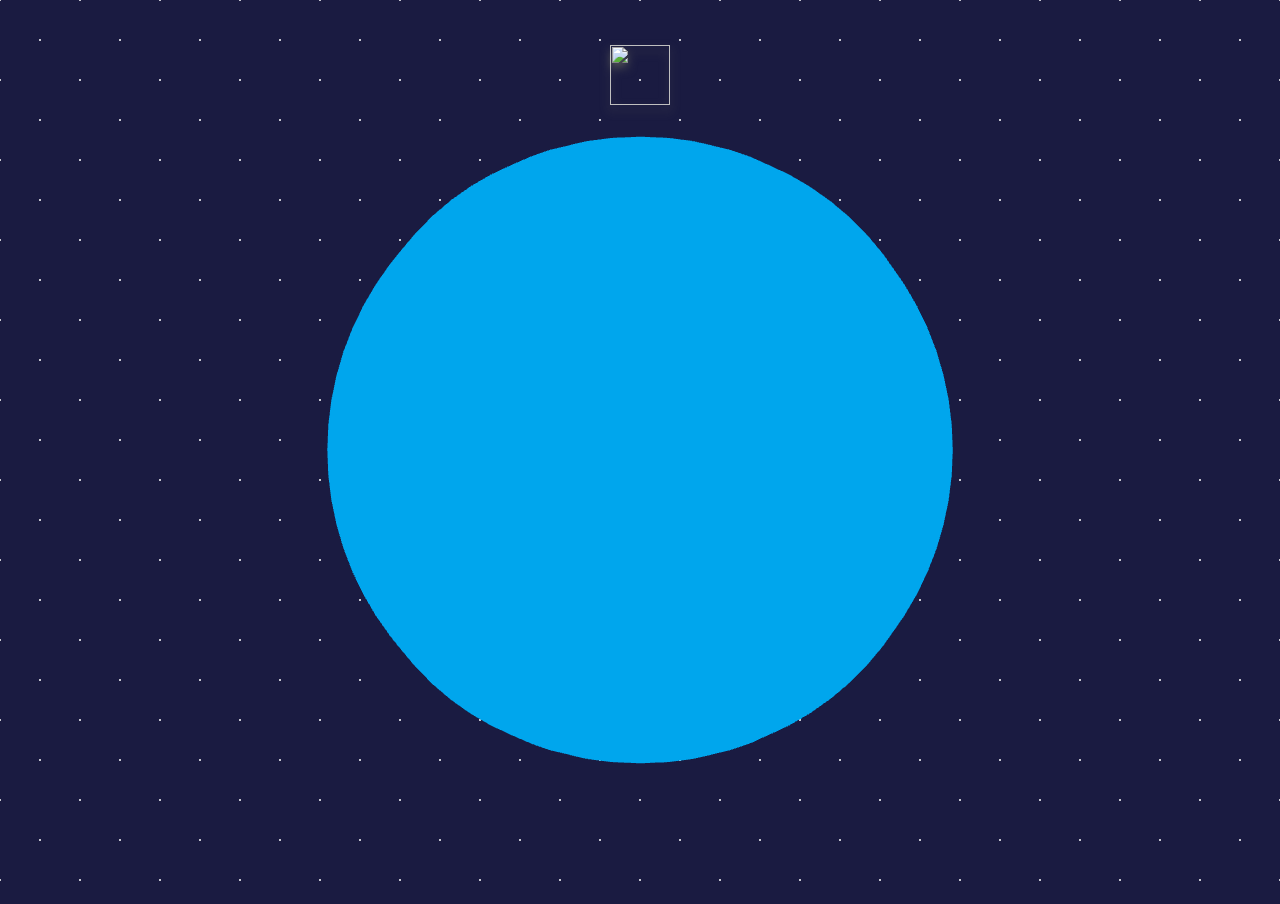
==== index.html @ da719aac "init commit" ====
<!DOCTYPE html>
<html>
<head>
	<meta charset="UTF-8" />
	<meta name="viewport" content="width=device-width, initial-scale=1, user-scalable=no">
	<title>MonacoinNodeMap</title>
	<link rel="stylesheet" href="style.css"/>
	<script defer src="js/three.min.js"></script>
	<script src="https://cdn.jsdelivr.net/npm/chart.js@2.8.0"></script>
	<script defer src="js/TrackballControls.js"></script>
	<script defer src="main.js"></script>
</head>
<body>
<div id="graphIcon">
	<img src=https://2.bp.blogspot.com/-T7EgIQzy5dg/VXOTrfWCl0I/AAAAAAAAuCU/UhyYVqZ9jE8/s800/graph01_circle.png width=60 height=60 id="js-show-popup">
</div>
<div class="popup" id="js-popup">
	<div class="popup-inner">
		<div class="close-btn" id="js-close-btn">x</div>
		<div id ="versionTable">
			<table>
				<thead>
					<tr><th>Version</th><th>count</th></tr>
				</thead>
				<tbody id="version-table"></tbody>
			</table>
		</div>
		<div id ="networkTable">
			<table>
				<thead>
					<tr><th>Network</th><th>count</th></tr>
				</thead>
				<tbody id="network-table"></tbody>
			</table>
		</div>
	</div>
	<div class="black-background" id="js-black-bg"></div>
</div>
</body>
</html>
---- style.css ----
* {
	margin: 0;
}

body {
	overflow: hidden;
	background-color: #1a1b41;
	background-image: radial-gradient(#ffffff 1%, transparent 2%),
	radial-gradient(#ffffff 1%, transparent 2%);
	background-position: 0 0, 40px 40px;
	background-size : 80px 80px;
}

#graphIcon {
	top:5%;
	width:100%;
	text-align:center;
	position:fixed;
}

#graphIcon img {
	filter: drop-shadow(0px 5px 5px #555555);
}

#graphIcon img:active {
	filter: drop-shadow(0px 0px 0px #555555);

}

.popup {
	position: fixed;
	left: 0;
	top: 0;
	width: 100%;
	height: 100%;
	z-index: 9999;
	opacity: 0;
	visibility: hidden;
	transition: .6s;
}
.popup:hover {
	box-shadow: 0 4px 5px 0 rgba(0,0,0,.14), 0 1px 10px 0 rgba(0,0,0,.12), 0 2px 4px -1px rgba(0,0,0,.2);
}
.popup.is-show {
	opacity: 1;
	visibility: visible;
}
.popup-inner {
	position: fixed;
	left: 50%;
	top: 0;
	bottom: 0;
	transform: translate(-50%);
	//transform: translate(-50%, -50%);
	width: 80%;
	max-width: 80%;
	padding: 50px;
	background-color: #d6f0ff;
	z-index: 2;
	overflow-y: auto;
}
.popup-inner img {
	width: 100%;
}
.close-btn{
	font-size: 400%;
	font-weight: bold;
	position: absolute;
	right: 0;
	top: 0;
	width: 50px;
	height: 50px;
	line-height: 50px;
	text-align: center;
	cursor: pointer;
}
.black-background {
	position: absolute;
	left: 0;
	top: 0;
	width: 100%;
	height: 100%;
	background-color: rgba(0,0,0,.8);
	z-index: 1;
	cursor: pointer;
}
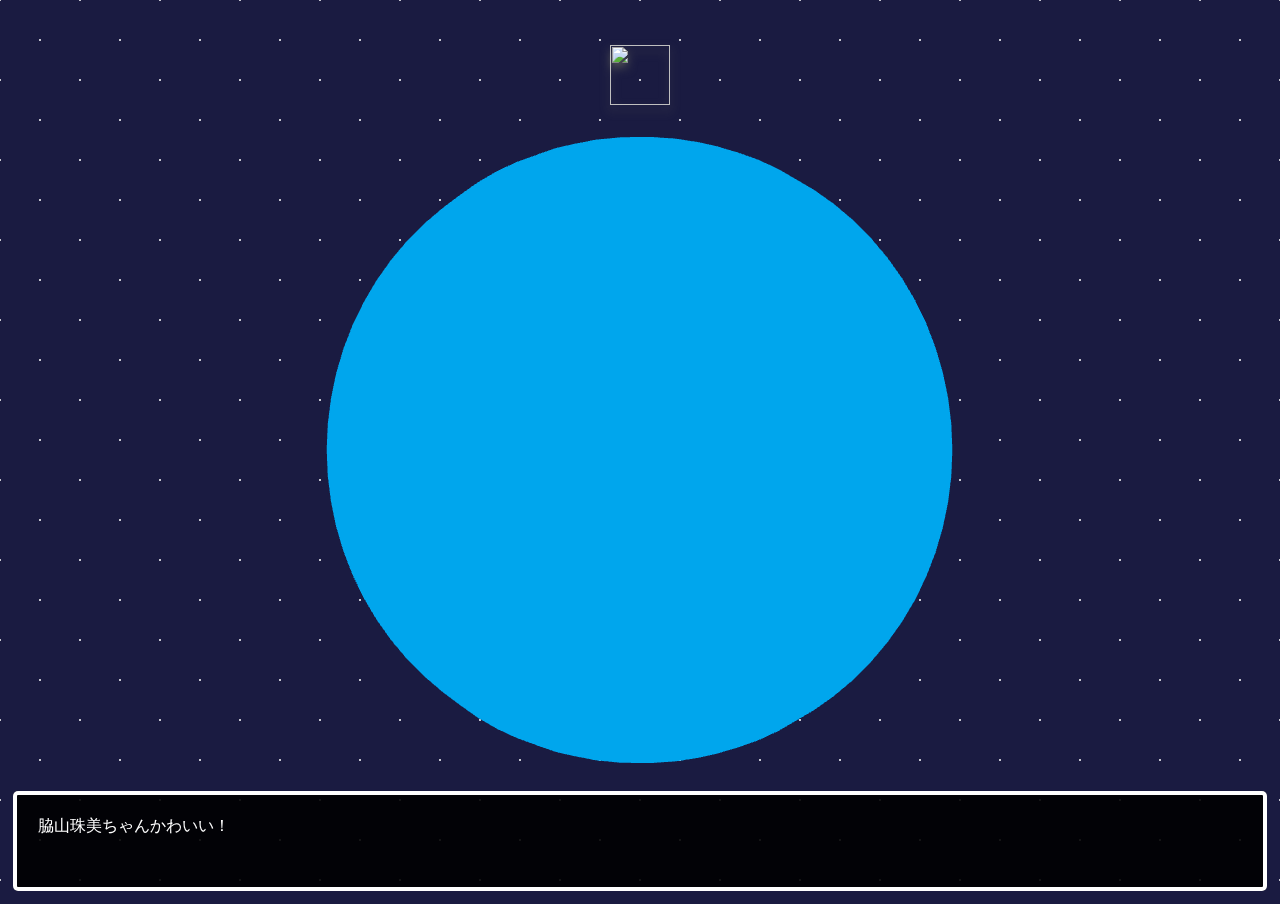
==== commit d8bfe9e7: "Use gltf file(thanks @pointsute1)" ====
--- a/index.html
+++ b/index.html
@@ -4,15 +4,21 @@
 	<meta charset="UTF-8" />
 	<meta name="viewport" content="width=device-width, initial-scale=1, user-scalable=no">
 	<title>MonacoinNodeMap</title>
-	<link rel="stylesheet" href="style.css"/>
+	<link rel="stylesheet" href="css/style.css">
 	<script defer src="js/three.min.js"></script>
+	<script defer src="https://cdn.rawgit.com/mrdoob/three.js/master/examples/js/loaders/GLTFLoader.js"></script>
 	<script src="https://cdn.jsdelivr.net/npm/chart.js@2.8.0"></script>
 	<script defer src="js/TrackballControls.js"></script>
-	<script defer src="main.js"></script>
+	<script defer src="js/main.js"></script>
 </head>
 <body>
-<div id="graphIcon">
-	<img src=https://2.bp.blogspot.com/-T7EgIQzy5dg/VXOTrfWCl0I/AAAAAAAAuCU/UhyYVqZ9jE8/s800/graph01_circle.png width=60 height=60 id="js-show-popup">
+<div class="graphIcon">
+	<img src=https://esplora.electrum-mona.org/img/icons/menu-logo.png width=60 height=60 id="js-show-popup">
+</div>
+<div class="textboard">
+	<p class="textboard-element">
+		脇山珠美ちゃんかわいい！
+	</p>
 </div>
 <div class="popup" id="js-popup">
 	<div class="popup-inner">
@@ -20,7 +26,7 @@
 		<div id ="versionTable">
 			<table>
 				<thead>
-					<tr><th>Version</th><th>count</th></tr>
+					<tr><th>Version</th></tr>
 				</thead>
 				<tbody id="version-table"></tbody>
 			</table>
@@ -28,7 +34,7 @@
 		<div id ="networkTable">
 			<table>
 				<thead>
-					<tr><th>Network</th><th>count</th></tr>
+					<tr><th>Network</th></tr>
 				</thead>
 				<tbody id="network-table"></tbody>
 			</table>
--- a/css/style.css
+++ b/css/style.css
@@ -0,0 +1,119 @@
+* {
+	margin: 0;
+}
+
+@font-face {
+	font-family: "PixelMplus";
+	src: url("../font/PixelMplus12-Regular.eot?")	format('eot'),
+		 url("../font/PixelMplus12-Regular.woff2") format('woff2'),
+		 url("../font/PixelMplus12-Regular.woff")	format('woff'),
+		 url("../font/PixelMplus12-Regular.ttf")	 format('truetype');
+}
+.PixelMplusClass {
+	font-family: "PixelMplus";
+}
+
+body {
+	overflow: hidden;
+	background-color: #1a1b41;
+	background-image: radial-gradient(#ffffff 1%, transparent 2%),
+	radial-gradient(#ffffff 1%, transparent 2%);
+	background-position: 0 0, 40px 40px;
+	background-size : 80px 80px;
+	font-family: PixelMplus;
+}
+
+.graphIcon {
+	top:5%;
+	width:100%;
+	text-align:center;
+	position:fixed;
+}
+
+.graphIcon img {
+	filter: drop-shadow(0px 5px 5px #555555);
+}
+
+.graphIcon img:active {
+	filter: drop-shadow(0px 0px 0px #555555);
+
+}
+
+.textboard {
+	bottom: 1%;
+	left: 1%;
+	right: 1%;
+	height: 100px;
+	font-size: 1rem;
+	color: #FFF;
+	border-radius: 5px;
+	box-shadow: 0 0 0 4px #FFF inset;
+	background-color: rgba(0,0,0,0.9);
+	position:fixed;
+}
+
+.textboard-element {
+	margin: 2%;
+	white-space: nowrap;
+	overflow: hidden;
+}
+
+.popup {
+	position: fixed;
+	left: 0;
+	top: 0;
+	width: 100%;
+	height: 100%;
+	z-index: 9999;
+	opacity: 0;
+	visibility: hidden;
+	transition: .6s;
+}
+.popup:hover {
+	box-shadow: 0 4px 5px 0 rgba(0,0,0,.14), 0 1px 10px 0 rgba(0,0,0,.12), 0 2px 4px -1px rgba(0,0,0,.2);
+}
+.popup.is-show {
+	opacity: 1;
+	visibility: visible;
+}
+.popup-inner {
+	left: 50%;
+	top: 1%;
+	bottom: 20%;
+	transform: translate(-50%);
+	width: 100%;
+	max-width: 98%;
+	color: #FFF;
+	border-radius: 5px;
+	box-shadow: 0 0 0 4px #FFF inset;
+	background-color: rgba(0,0,0,0.9);
+	position:fixed;
+	z-index: 2;
+	overflow-y: auto;
+}
+.popup-inner img {
+	width: 100%;
+}
+.close-btn{
+	font-size: 400%;
+	font-weight: bold;
+	position: absolute;
+	right: 0;
+	top: 0;
+	width: 50px;
+	height: 20px;
+	line-height: 50px;
+	text-align: center;
+	cursor: pointer;
+}
+.black-background {
+	position: fixed;
+	position: absolute;
+	left: 0;
+	bottom: 0;
+	width: 100%;
+	height: 100%;
+	background-color: rgba(0,0,0,.8);
+	z-index: 1;
+	cursor: pointer;
+}
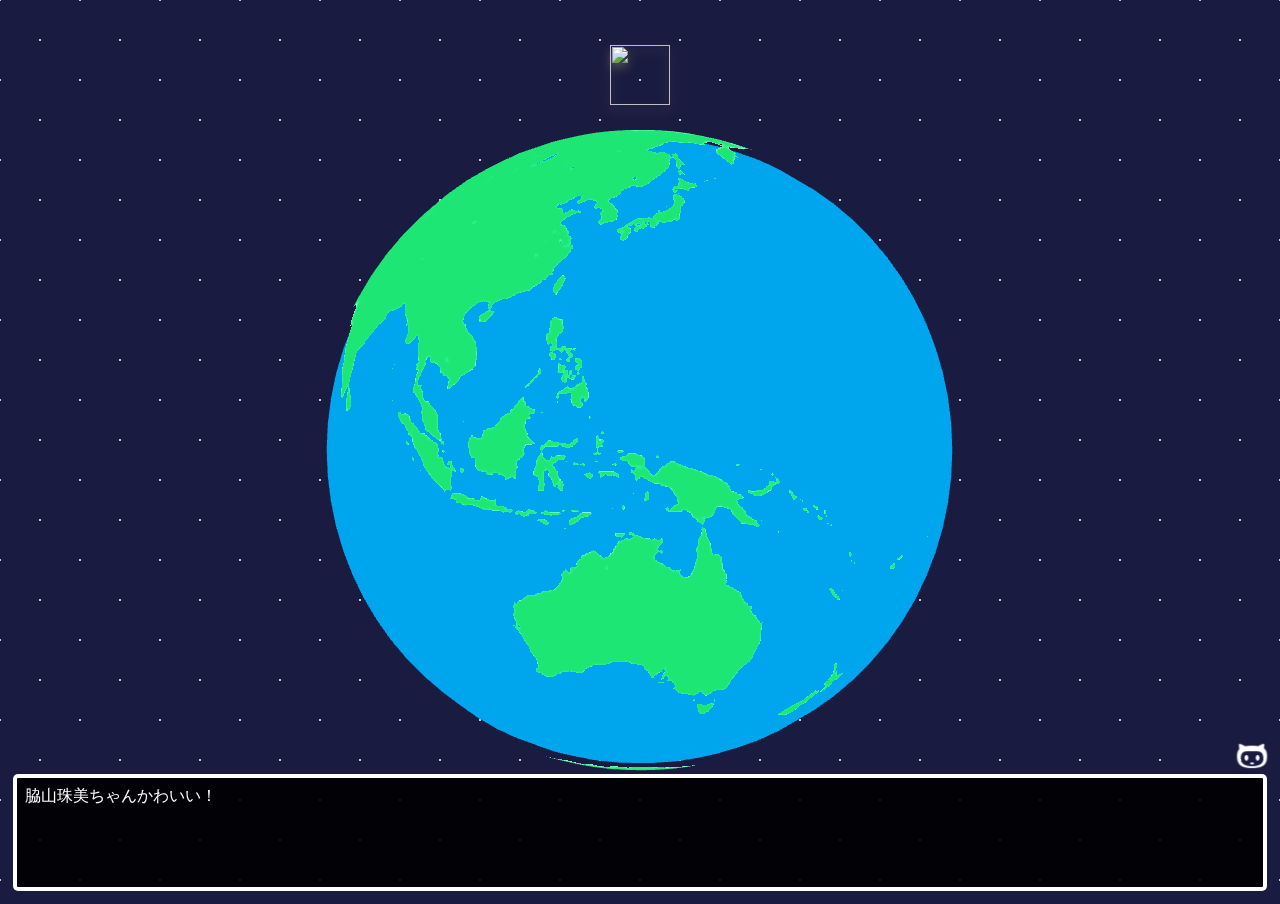
==== commit 84d6d96e: "Use local files & Add Readme" ====
--- a/index.html
+++ b/index.html
@@ -6,14 +6,17 @@
 	<title>MonacoinNodeMap</title>
 	<link rel="stylesheet" href="css/style.css">
 	<script defer src="js/three.min.js"></script>
-	<script defer src="https://cdn.rawgit.com/mrdoob/three.js/master/examples/js/loaders/GLTFLoader.js"></script>
+	<script defer src="js/GLTFLoader.js"></script>
 	<script src="https://cdn.jsdelivr.net/npm/chart.js@2.8.0"></script>
 	<script defer src="js/TrackballControls.js"></script>
 	<script defer src="js/main.js"></script>
 </head>
 <body>
-<div class="graphIcon">
-	<img src=https://esplora.electrum-mona.org/img/icons/menu-logo.png width=60 height=60 id="js-show-popup">
+<div class="monacoin-logo">
+	<img src="img/menu-logo.png" width=60 height=60 id="js-show-popup">
+</div>
+<div class="github-logo">
+	<a href="https://github.com/wakiyamap/monacoin-nodemap" target="_blank" rel="noopener"><img src="img/icon-github.png" width=30 height=30></a>
 </div>
 <div class="textboard">
 	<p class="textboard-element">
--- a/css/style.css
+++ b/css/style.css
@@ -23,27 +23,33 @@
 	font-family: PixelMplus;
 }
 
-.graphIcon {
+.monacoin-logo {
 	top:5%;
 	width:100%;
 	text-align:center;
 	position:fixed;
 }
 
-.graphIcon img {
+.monacoin-logo img {
 	filter: drop-shadow(0px 5px 5px #555555);
 }
 
-.graphIcon img:active {
+.monacoin-logo img:active {
 	filter: drop-shadow(0px 0px 0px #555555);
+}
 
+.github-logo {
+	bottom:14%;
+	width:99%;
+	text-align:right;
+	position:fixed;
 }
 
 .textboard {
 	bottom: 1%;
 	left: 1%;
 	right: 1%;
-	height: 100px;
+	height: 13%;
 	font-size: 1rem;
 	color: #FFF;
 	border-radius: 5px;
@@ -53,7 +59,7 @@
 }
 
 .textboard-element {
-	margin: 2%;
+	margin: 12px;
 	white-space: nowrap;
 	overflow: hidden;
 }
@@ -67,7 +73,7 @@
 	z-index: 9999;
 	opacity: 0;
 	visibility: hidden;
-	transition: .6s;
+	transition: .3s;
 }
 .popup:hover {
 	box-shadow: 0 4px 5px 0 rgba(0,0,0,.14), 0 1px 10px 0 rgba(0,0,0,.12), 0 2px 4px -1px rgba(0,0,0,.2);
@@ -77,32 +83,32 @@
 	visibility: visible;
 }
 .popup-inner {
-	left: 50%;
+	position:fixed;
 	top: 1%;
+	right: 1%;
+	left: 1%;
 	bottom: 20%;
-	transform: translate(-50%);
-	width: 100%;
 	max-width: 98%;
+	z-index: 2;
+	padding: 10px;
 	color: #FFF;
 	border-radius: 5px;
 	box-shadow: 0 0 0 4px #FFF inset;
 	background-color: rgba(0,0,0,0.9);
-	position:fixed;
-	z-index: 2;
 	overflow-y: auto;
 }
 .popup-inner img {
 	width: 100%;
 }
 .close-btn{
-	font-size: 400%;
+	font-size: 200%;
 	font-weight: bold;
 	position: absolute;
 	right: 0;
 	top: 0;
-	width: 50px;
+	width: 35px;
 	height: 20px;
-	line-height: 50px;
+	line-height: 35px;
 	text-align: center;
 	cursor: pointer;
 }
@@ -116,4 +122,4 @@
 	background-color: rgba(0,0,0,.8);
 	z-index: 1;
 	cursor: pointer;
-}
+}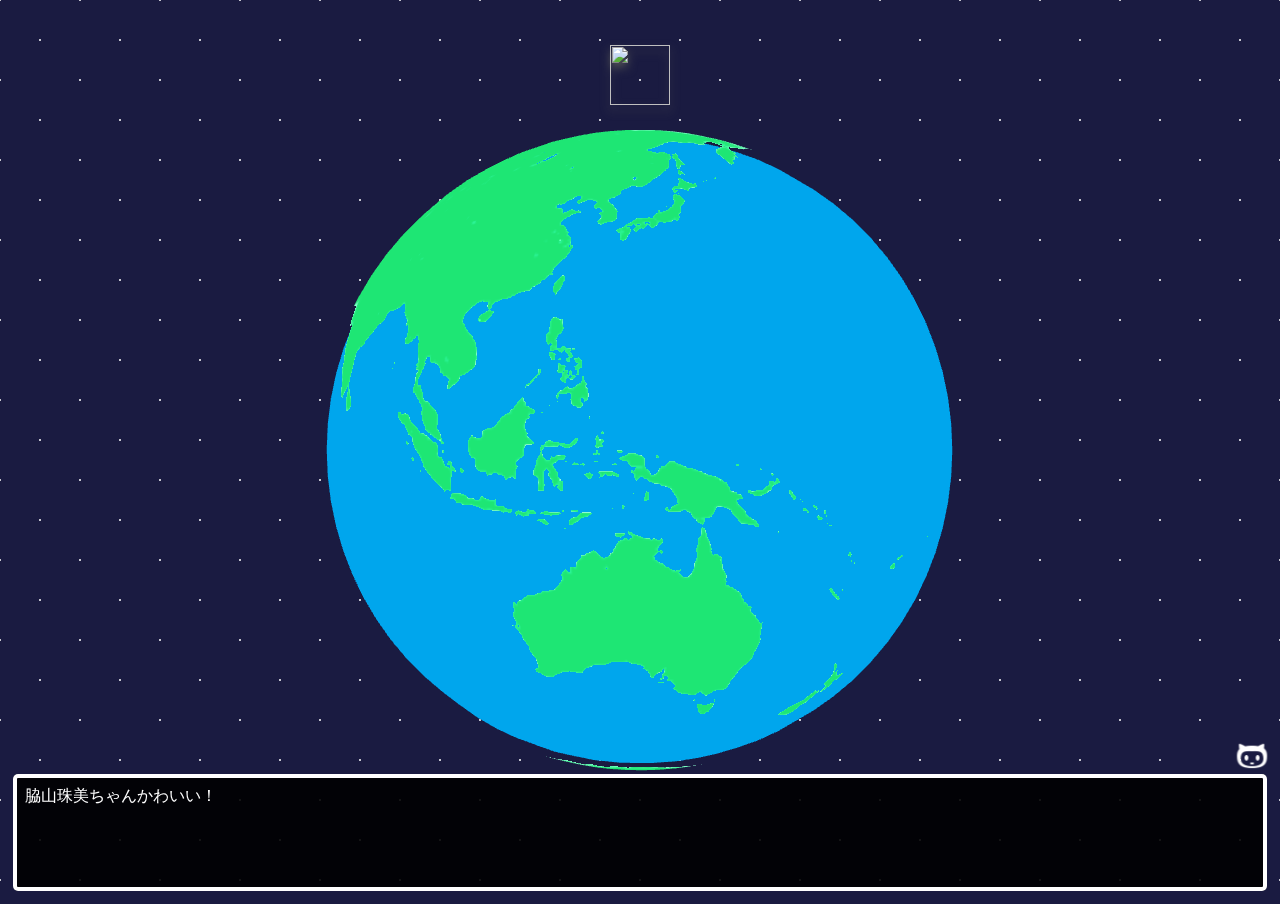
==== commit 7a36ee65: "preload json & gltf" ====
--- a/index.html
+++ b/index.html
@@ -5,6 +5,10 @@
 	<meta name="viewport" content="width=device-width, initial-scale=1, user-scalable=no">
 	<title>MonacoinNodeMap</title>
 	<link rel="stylesheet" href="css/style.css">
+	<link rel="preload" href="https://api.mona-coin.de/nodemap/" as="fetch" crossorigin>
+	<link rel="preload" href="https://sn1.tamami-foundation.org/mona-object/scene.gltf" as="fetch" crossorigin>
+	<link rel="preload" href="https://sn1.tamami-foundation.org/mona-object/scene.bin" as="fetch" crossorigin>
+	<link rel="preload" href="img/worldmap.png" as="fetch">
 	<script defer src="js/three.min.js"></script>
 	<script defer src="js/GLTFLoader.js"></script>
 	<script src="https://cdn.jsdelivr.net/npm/chart.js@2.8.0"></script>
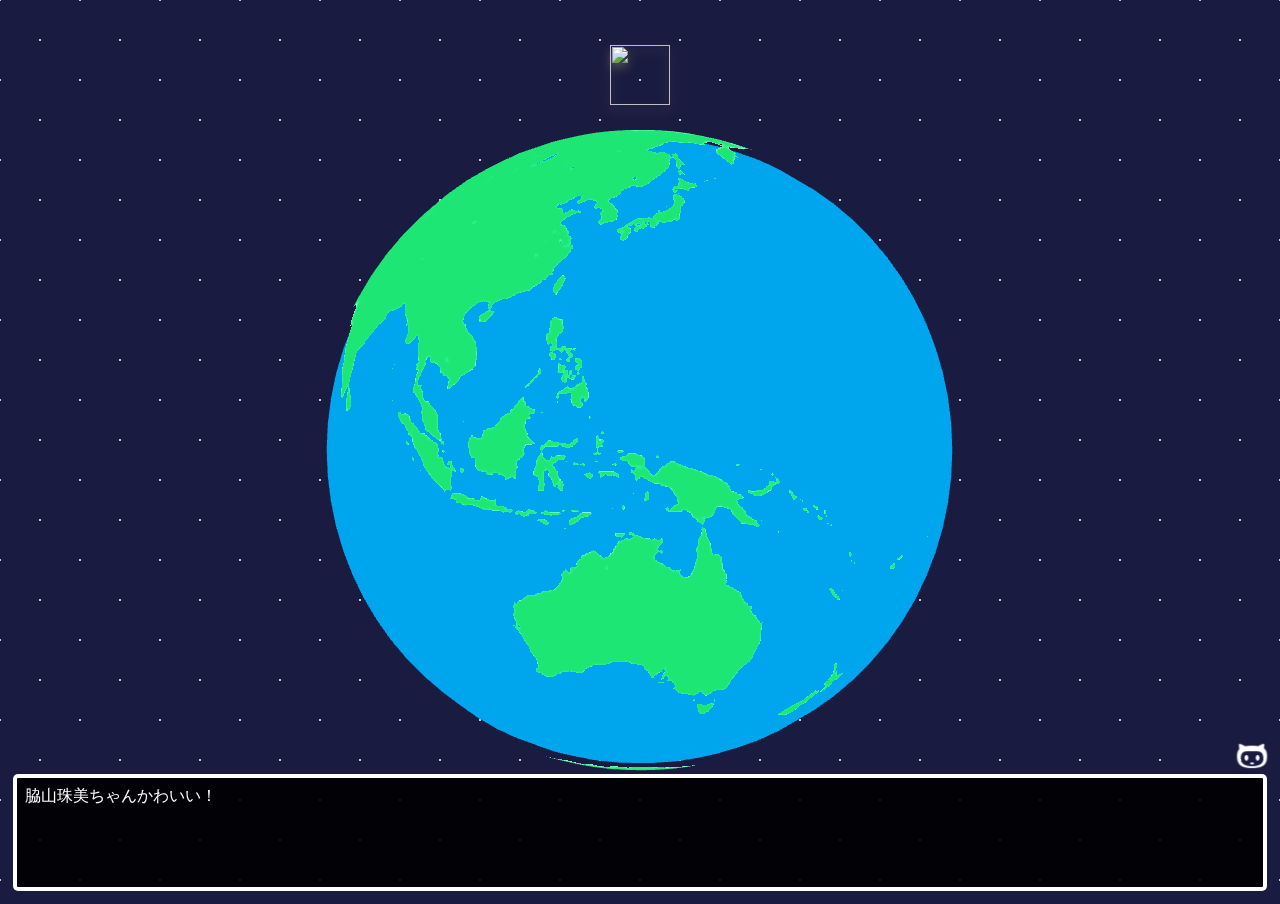
==== commit 6b1c01a3: "Move objects" ====
--- a/index.html
+++ b/index.html
@@ -5,10 +5,10 @@
 	<meta name="viewport" content="width=device-width, initial-scale=1, user-scalable=no">
 	<title>MonacoinNodeMap</title>
 	<link rel="stylesheet" href="css/style.css">
-	<link rel="preload" href="https://api.mona-coin.de/nodemap/" as="fetch" crossorigin>
-	<link rel="preload" href="https://sn1.tamami-foundation.org/mona-object/scene.gltf" as="fetch" crossorigin>
-	<link rel="preload" href="https://sn1.tamami-foundation.org/mona-object/scene.bin" as="fetch" crossorigin>
-	<link rel="preload" href="img/worldmap.png" as="fetch">
+	<link rel="preload" href="https://sn1.tamami-foundation.org/mona-object2/scene.gltf" as="fetch" crossorigin>
+	<link rel="preload" href="https://sn1.tamami-foundation.org/mona-object2/scene.bin" as="fetch" crossorigin>
+	<link rel="preload" href="https://sn1.tamami-foundation.org/mona-object2/textures/lambert1_baseColor.png" as="image" crossorigin>
+	<link rel="preload" href="img/worldmap.png" as="image" crossorigin>
 	<script defer src="js/three.min.js"></script>
 	<script defer src="js/GLTFLoader.js"></script>
 	<script src="https://cdn.jsdelivr.net/npm/chart.js@2.8.0"></script>
--- a/css/style.css
+++ b/css/style.css
@@ -122,4 +122,36 @@
 	background-color: rgba(0,0,0,.8);
 	z-index: 1;
 	cursor: pointer;
-}+}
+
+#versionTable{
+	width: 40%;
+}
+
+#versionTable td{
+	width: 10%;
+}
+#versionTable td+td{
+	width: 30%;
+	text-align: right;
+}
+
+#networkTable{
+	width: 40%;
+}
+#networkTable td{
+	width: 10%;
+}
+#networkTable td+td{
+	width: 30%;
+	text-align: right;
+}
+
+@media only screen and (max-device-width: 480px) {
+	#versionTable{
+		width: 100%;
+	}
+	#networkTable{
+		width: 100%;
+	}
+}
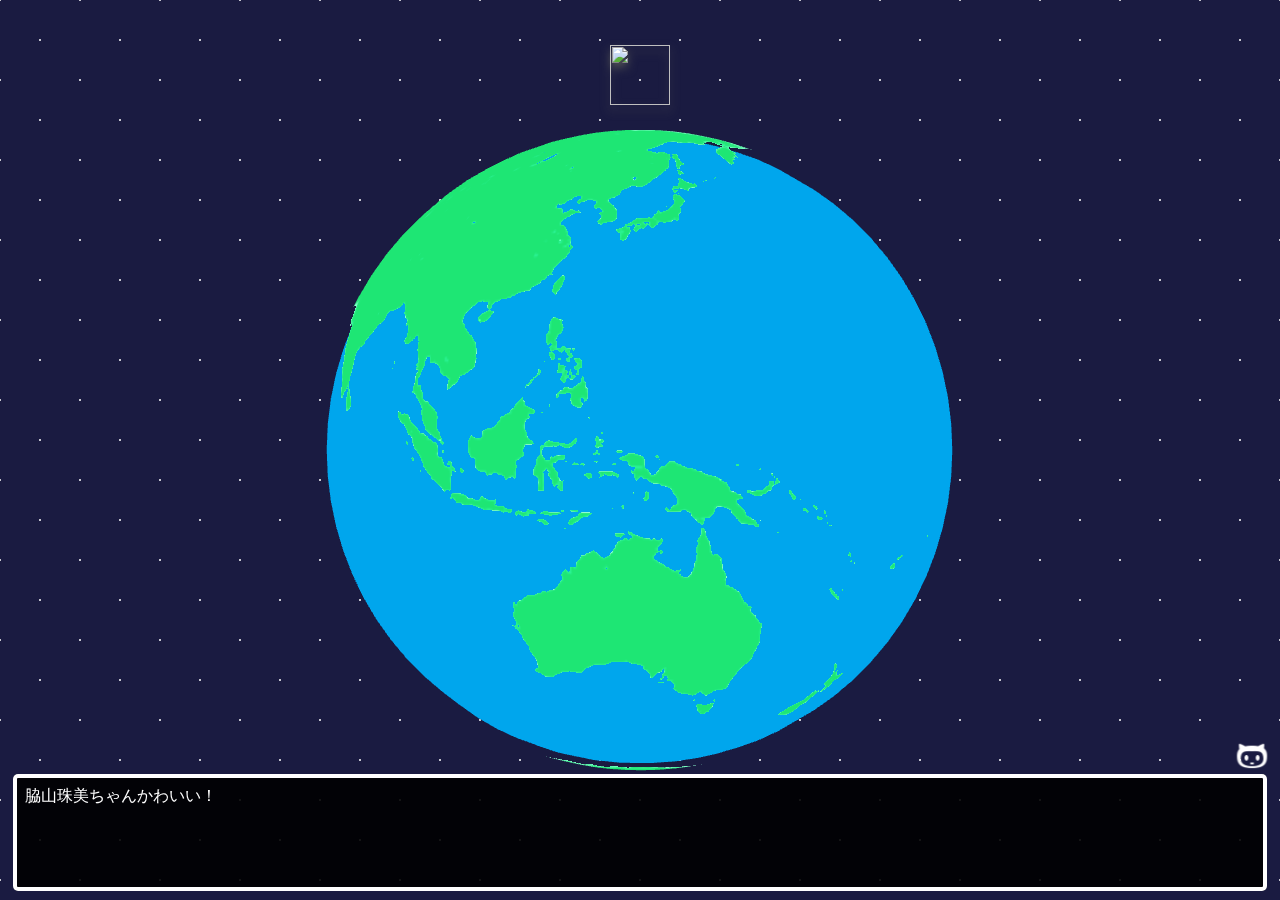
==== commit 41b208c6: "Update index.html" ====
--- a/index.html
+++ b/index.html
@@ -5,9 +5,9 @@
 	<meta name="viewport" content="width=device-width, initial-scale=1, user-scalable=no">
 	<title>MonacoinNodeMap</title>
 	<link rel="stylesheet" href="css/style.css">
-	<link rel="preload" href="https://sn1.tamami-foundation.org/mona-object2/scene.gltf" as="fetch" crossorigin>
-	<link rel="preload" href="https://sn1.tamami-foundation.org/mona-object2/scene.bin" as="fetch" crossorigin>
-	<link rel="preload" href="https://sn1.tamami-foundation.org/mona-object2/textures/lambert1_baseColor.png" as="image" crossorigin>
+	<link rel="preload" href="https://storageapi.fleek.co/wakiyamap-team-bucket/mona-object/scene.gltf" as="fetch" crossorigin>
+	<link rel="preload" href="https://storageapi.fleek.co/wakiyamap-team-bucket/mona-object/scene.bin" as="fetch" crossorigin>
+	<link rel="preload" href="https://storageapi.fleek.co/wakiyamap-team-bucket/mona-object/textures/lambert1_baseColor.png" as="image" crossorigin>
 	<link rel="preload" href="img/worldmap.png" as="image" crossorigin>
 	<script defer src="js/three.min.js"></script>
 	<script defer src="js/GLTFLoader.js"></script>
